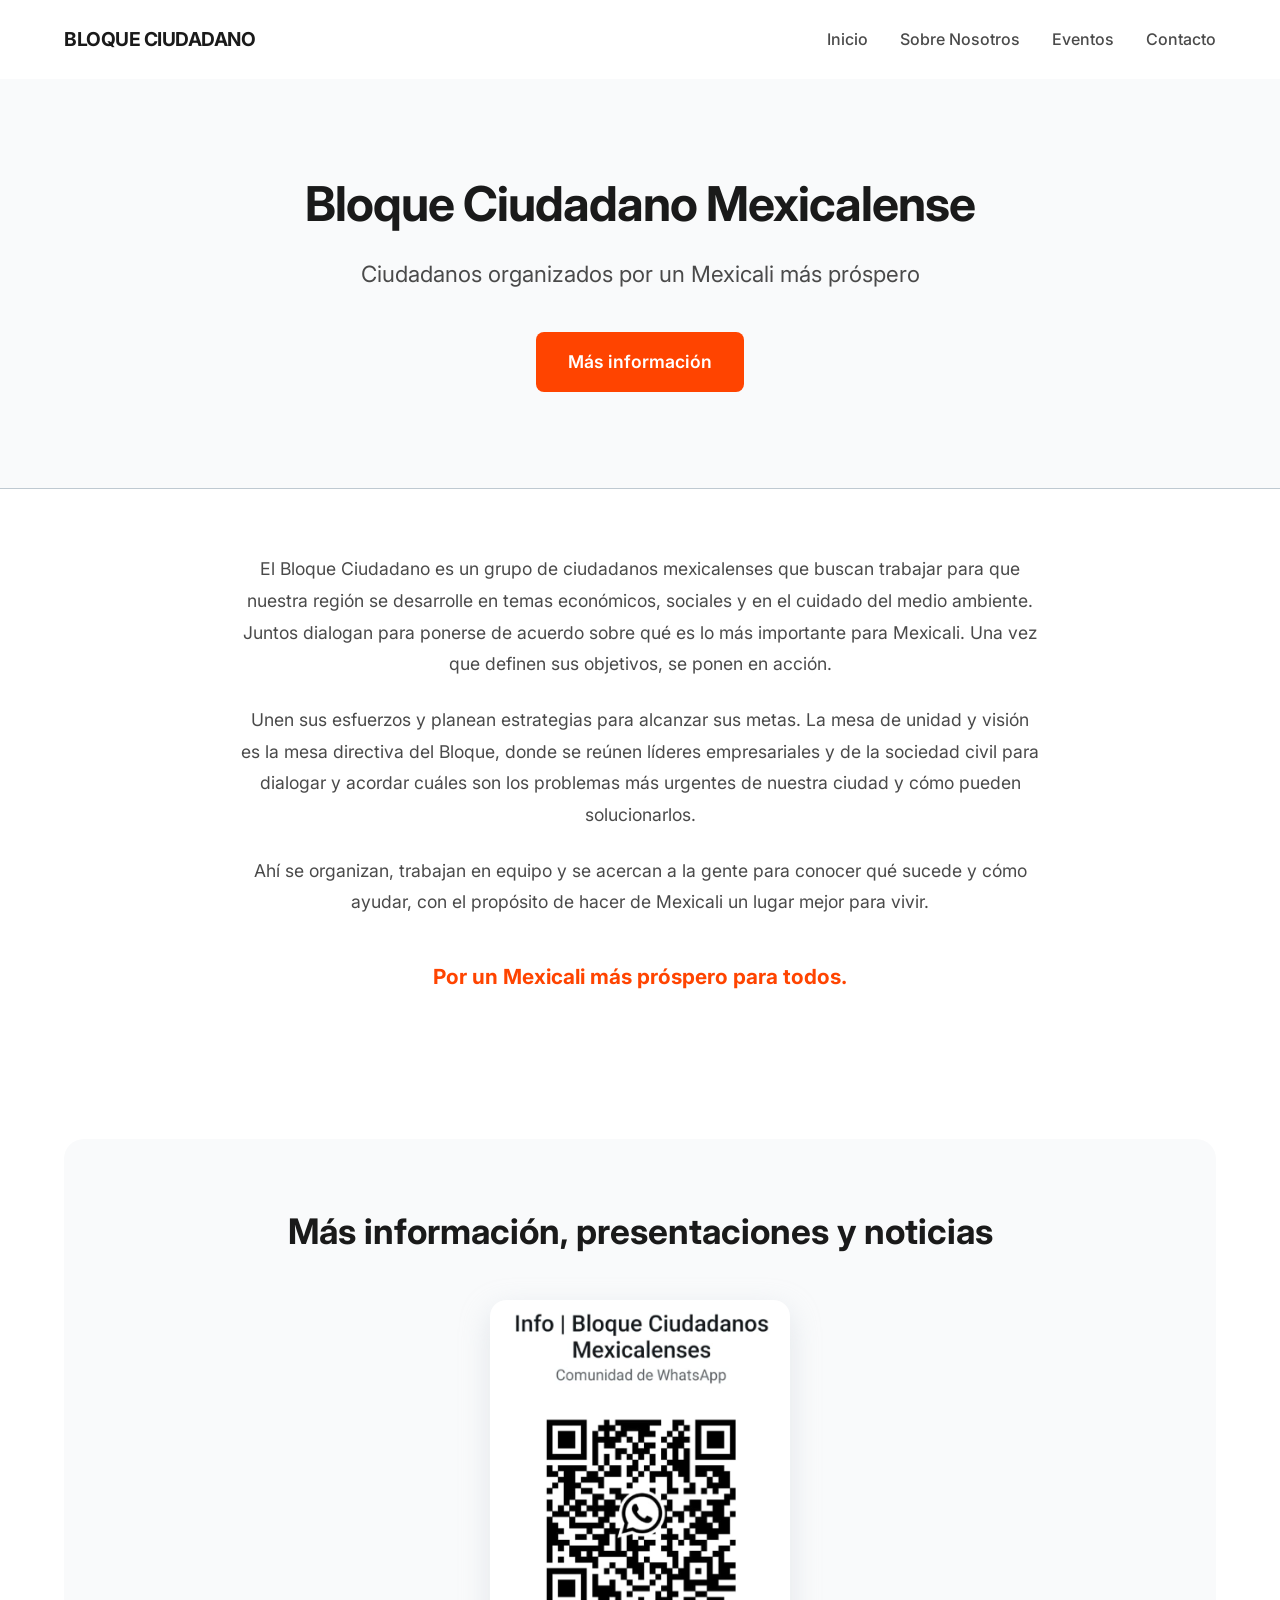
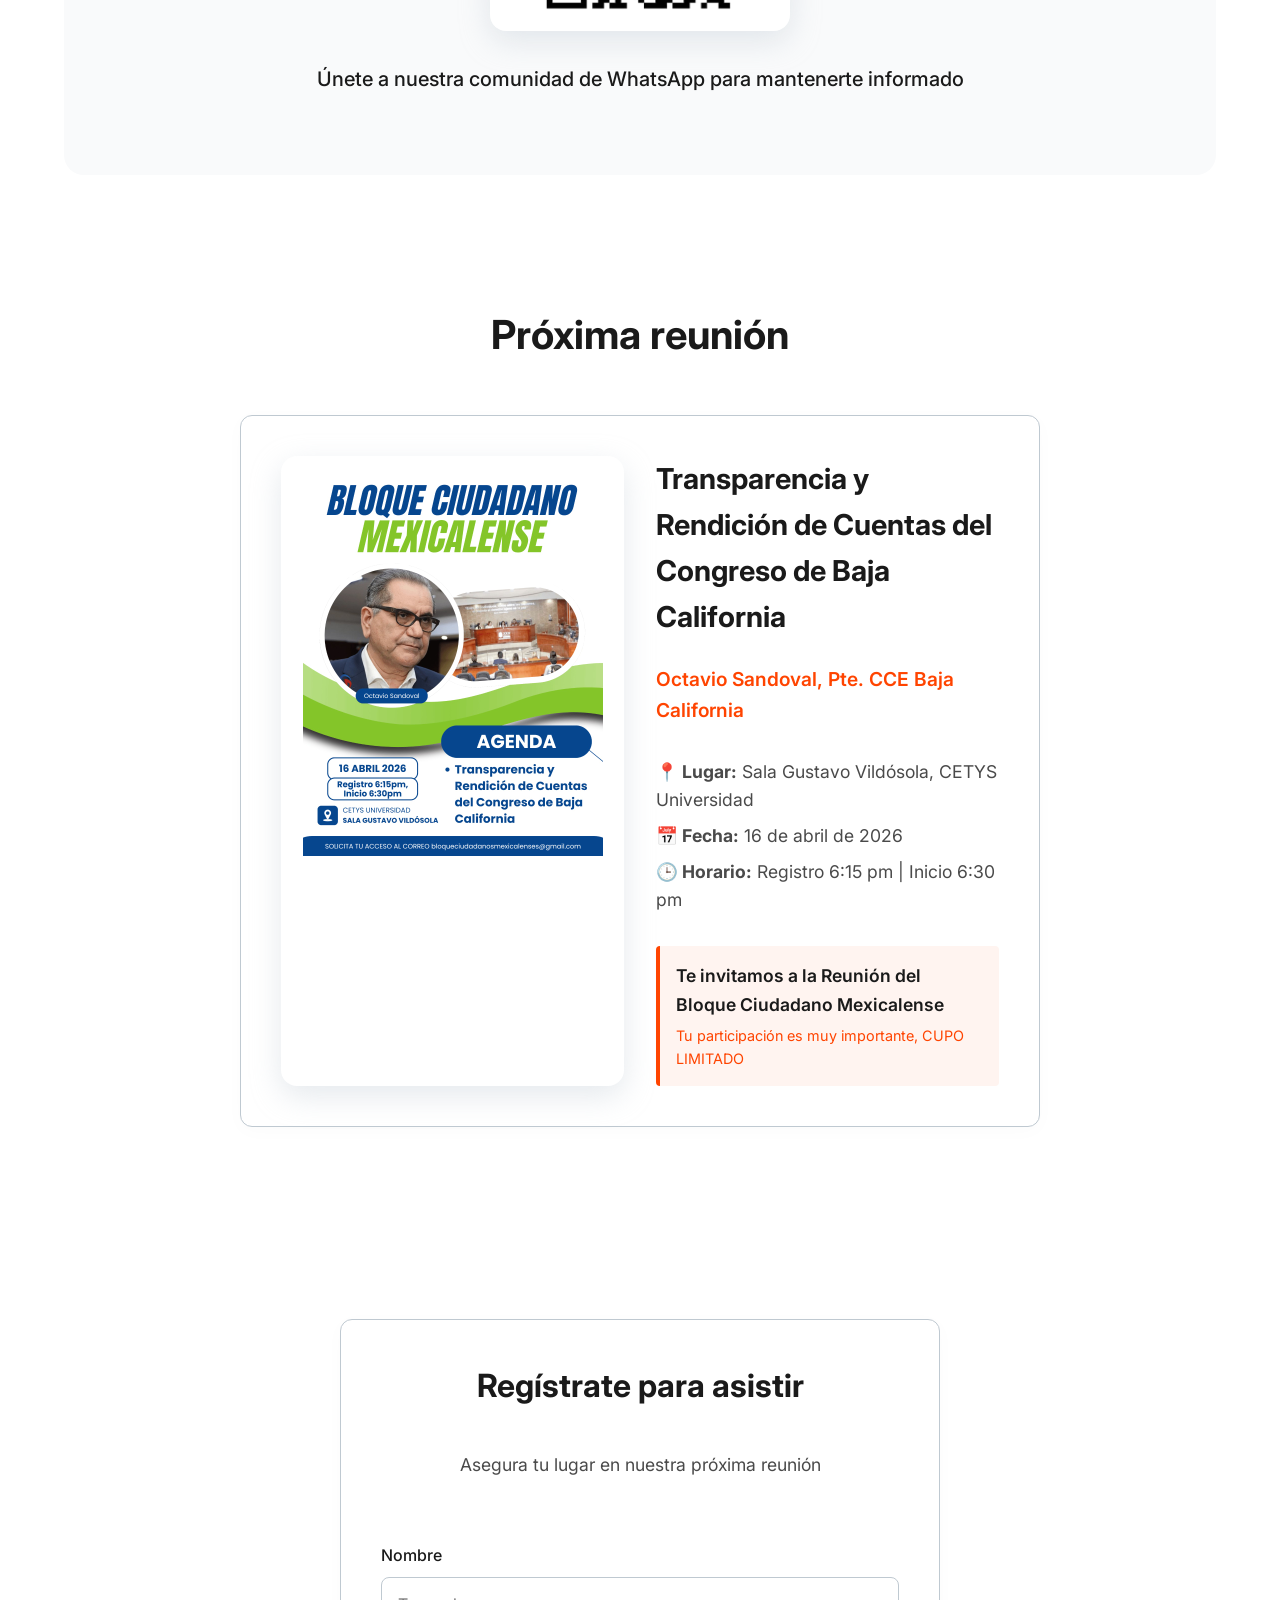
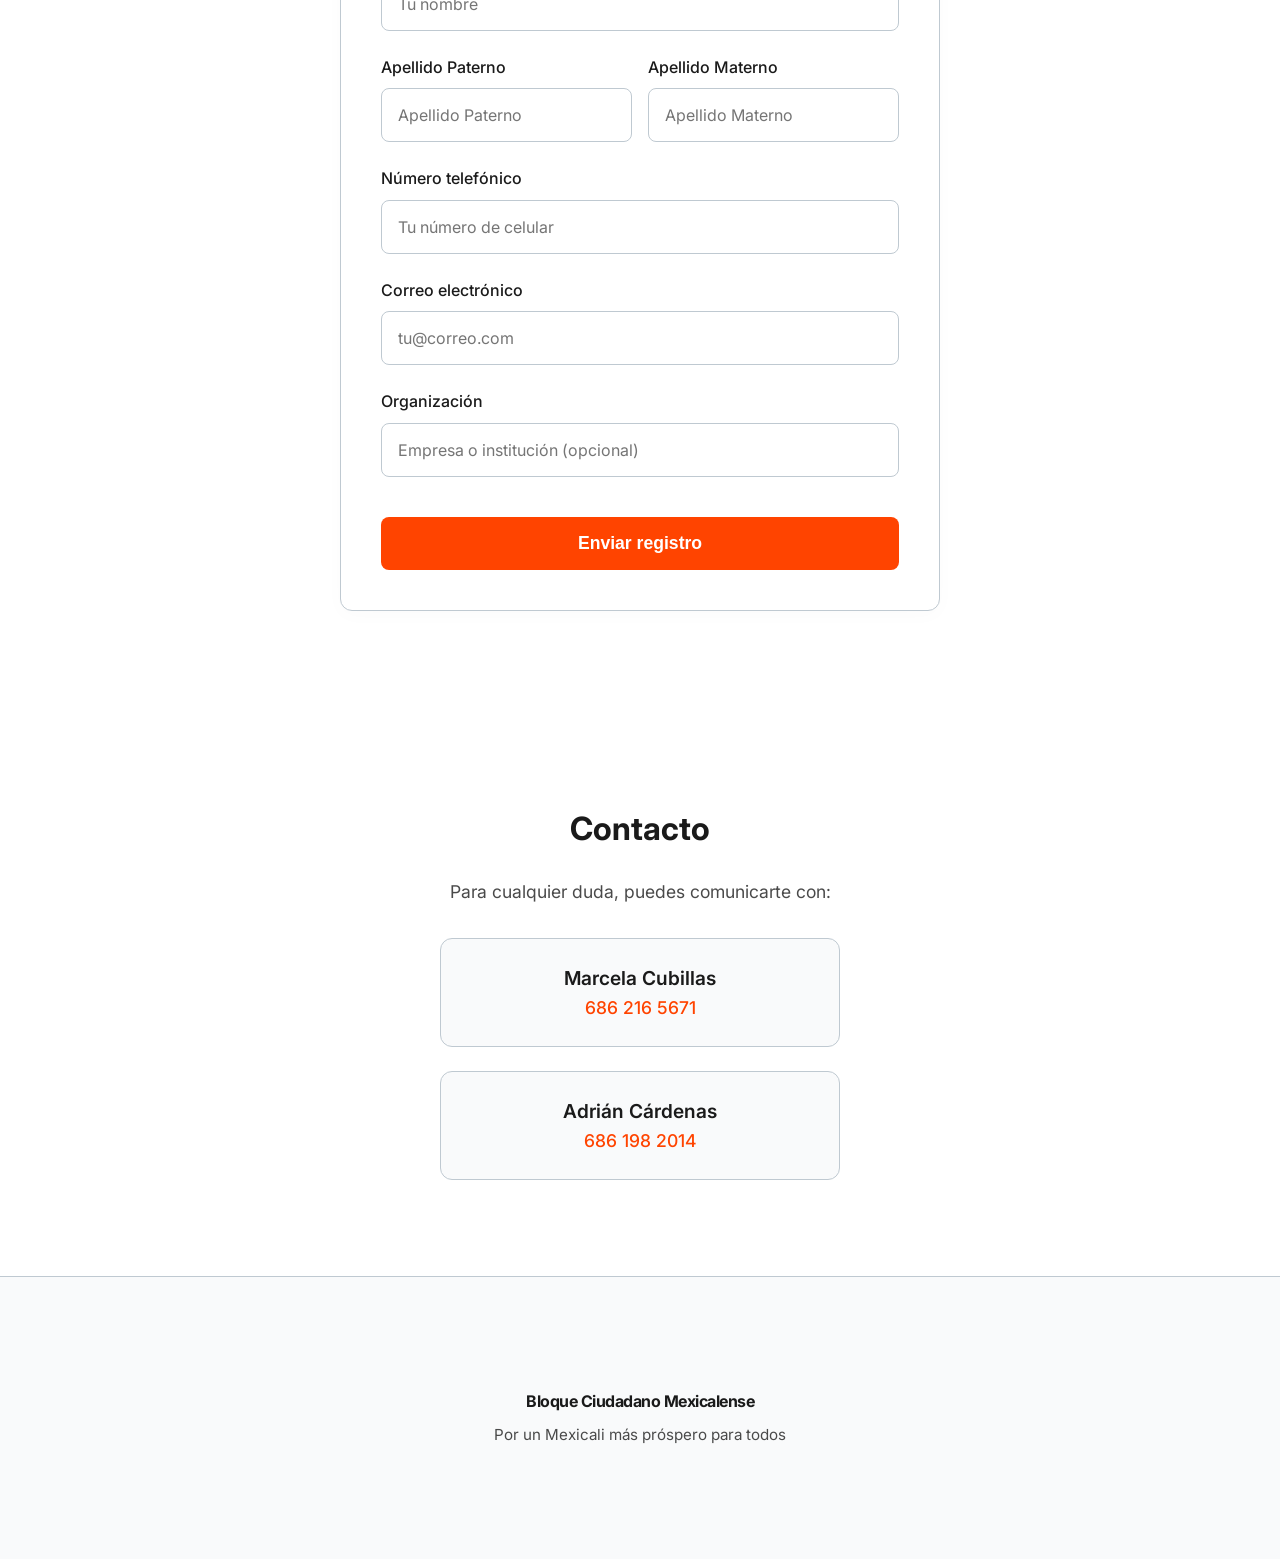
==== bloque invitacion/index.html @ 4a048326 "Add files via upload" ====
<!DOCTYPE html>
<html lang="es">
<head>
  <meta charset="UTF-8">
  <meta name="viewport" content="width=device-width, initial-scale=1.0">
  <title>Bloque Ciudadano Mexicalense</title>
  <meta name="description" content="Ciudadanos organizados por un Mexicali más próspero">
  <link rel="stylesheet" href="./css/index.css">
  <script type="module" src="./js/components.js"></script>
</head>
<body>

  <app-navbar></app-navbar>

  <main>
    <!-- HERO SECTION -->
    <section class="hero text-center" style="padding: 6rem 1rem;">
      <div class="container" style="padding: 0;">
        <h1 style="font-size: 3rem; margin-bottom: 1.5rem; letter-spacing: -1px;">Bloque Ciudadano Mexicalense</h1>
        <p style="font-size: 1.4rem; color: var(--color-text-light); margin-bottom: 2.5rem;">Ciudadanos organizados por un Mexicali más próspero</p>
        <a href="#informacion" class="btn">Más información</a>
      </div>
    </section>

    <!-- DESCRIPCIÓN SECTION -->
    <section id="informacion" class="container text-center">
      <div class="description-text">
        <p>El Bloque Ciudadano es un grupo de ciudadanos mexicalenses que buscan trabajar para que nuestra región se desarrolle en temas económicos, sociales y en el cuidado del medio ambiente. Juntos dialogan para ponerse de acuerdo sobre qué es lo más importante para Mexicali. Una vez que definen sus objetivos, se ponen en acción.</p>
        <p style="margin-top: 1.5rem;">Unen sus esfuerzos y planean estrategias para alcanzar sus metas. La mesa de unidad y visión es la mesa directiva del Bloque, donde se reúnen líderes empresariales y de la sociedad civil para dialogar y acordar cuáles son los problemas más urgentes de nuestra ciudad y cómo pueden solucionarlos.</p>
        <p style="margin-top: 1.5rem;">Ahí se organizan, trabajan en equipo y se acercan a la gente para conocer qué sucede y cómo ayudar, con el propósito de hacer de Mexicali un lugar mejor para vivir.</p>
        <p style="font-weight: 700; font-size: 1.3rem; margin-top: 2.5rem; color: var(--color-accent);">Por un Mexicali más próspero para todos.</p>
      </div>
    </section>

    <div class="spacer"></div>

    <!-- CÓDIGO QR / ASOCIARSE -->
    <section class="container text-center" style="background-color: var(--color-bg-light); border-radius: 20px; padding: 4rem 2rem;">
      <h2 style="font-size: 2.2rem; margin-bottom: 2.5rem;">Más información, presentaciones y noticias</h2>
      <div class="qr-container">
        <img src="qr_bloque_watts.png" alt="Código QR Bloque Ciudadano" loading="lazy">
      </div>
      <p style="font-size: 1.25rem; font-weight: 500; color: var(--color-text-dark); margin-top: 1.5rem;">Únete a nuestra comunidad de WhatsApp para mantenerte informado</p>
    </section>

    <div class="spacer"></div>

    <!-- PRÓXIMA REUNIÓN / EVENTO -->
    <section id="eventos" class="container">
      <h2 class="text-center" style="margin-bottom: 3rem; font-size: 2.5rem;">Próxima reunión</h2>
      
      <div class="card card-horizontal">
        <div class="event-img-container" style="margin: 0; align-self: stretch;">
          <img src="octavio_bloque.jpeg" alt="Octavio Sandoval - Ponente" style="border-radius: 8px;">
        </div>
        <div class="event-info">
          <h3 style="font-size: 1.8rem; margin-bottom: 1.5rem; color: var(--color-text-dark);">Transparencia y Rendición de Cuentas del Congreso de Baja California</h3>
          <p style="font-weight: 600; color: var(--color-accent); font-size: 1.2rem; margin-bottom: 2rem;">Octavio Sandoval, Pte. CCE Baja California</p>
          
          <div style="margin-bottom: 2rem;">
            <p><strong>📍 Lugar:</strong> Sala Gustavo Vildósola, CETYS Universidad</p>
            <p><strong>📅 Fecha:</strong> 16 de abril de 2026</p>
            <p><strong>🕒 Horario:</strong> Registro 6:15 pm | Inicio 6:30 pm</p>
          </div>
          
          <div style="background-color: #FFF4F0; border-left: 4px solid var(--color-accent); padding: 1rem; border-radius: 4px;">
            <p style="margin: 0; color: var(--color-text-dark); font-weight: 600;">Te invitamos a la Reunión del Bloque Ciudadano Mexicalense</p>
            <p style="margin: 0; color: var(--color-accent); font-size: 0.9rem; margin-top: 5px;">Tu participación es muy importante, CUPO LIMITADO</p>
          </div>
        </div>
      </div>
    </section>

    <div class="spacer"></div>

    <!-- FORMULARIO REGISTRO -->
    <section class="container">
      <div class="card" style="max-width: 600px;">
        <h2 class="text-center" style="margin-bottom: 0.5rem;">Regístrate para asistir</h2>
        <p class="text-center" style="margin-bottom: 2rem;">Asegura tu lugar en nuestra próxima reunión</p>
        
        <form action="#" method="POST" id="registro-form">
          <div class="form-group">
            <label for="nombre">Nombre</label>
            <input type="text" id="nombre" name="nombre" class="form-control" required placeholder="Tu nombre">
          </div>
          
          <div style="display: grid; grid-template-columns: 1fr 1fr; gap: 1rem; margin-bottom: 1.5rem;">
            <div class="form-group" style="margin-bottom: 0;">
              <label for="apaterno">Apellido Paterno</label>
              <input type="text" id="apaterno" name="apaterno" class="form-control" required placeholder="Apellido Paterno">
            </div>
            <div class="form-group" style="margin-bottom: 0;">
              <label for="amaterno">Apellido Materno</label>
              <input type="text" id="amaterno" name="amaterno" class="form-control" placeholder="Apellido Materno">
            </div>
          </div>

          <div class="form-group">
            <label for="numero">Número telefónico</label>
            <input type="tel" id="numero" name="numero" class="form-control" required placeholder="Tu número de celular">
          </div>

          <div class="form-group">
            <label for="correo">Correo electrónico</label>
            <input type="email" id="correo" name="correo" class="form-control" required placeholder="tu@correo.com">
          </div>

          <div class="form-group">
            <label for="organizacion">Organización</label>
            <input type="text" id="organizacion" name="organizacion" class="form-control" placeholder="Empresa o institución (opcional)">
          </div>

          <button type="submit" class="btn" style="width: 100%; margin-top: 1rem;">Enviar registro</button>
        </form>
      </div>
    </section>

    <div class="spacer"></div>

    <!-- CONTACTO -->
    <section id="contacto" class="container text-center" style="padding-bottom: 6rem;">
      <h2>Contacto</h2>
      <p style="margin-bottom: 2rem;">Para cualquier duda, puedes comunicarte con:</p>
      
      <div style="display: flex; flex-direction: column; gap: 1.5rem; max-width: 400px; margin: 0 auto;">
        <div style="padding: 1.5rem; background: var(--color-bg-light); border-radius: 12px; border: 1px solid var(--color-secondary);">
          <p style="margin: 0; font-weight: 600; color: var(--color-text-dark); font-size: 1.2rem;">Marcela Cubillas</p>
          <a href="tel:6862165671" style="color: var(--color-accent); font-weight: 500; text-decoration: none; font-size: 1.1rem;">686 216 5671</a>
        </div>
        
        <div style="padding: 1.5rem; background: var(--color-bg-light); border-radius: 12px; border: 1px solid var(--color-secondary);">
          <p style="margin: 0; font-weight: 600; color: var(--color-text-dark); font-size: 1.2rem;">Adrián Cárdenas</p>
          <a href="tel:6861982014" style="color: var(--color-accent); font-weight: 500; text-decoration: none; font-size: 1.1rem;">686 198 2014</a>
        </div>
      </div>
    </section>

  </main>

  <app-footer></app-footer>

</body>
</html>
---- bloque invitacion/css/index.css ----
@import url('https://fonts.googleapis.com/css2?family=Inter:wght@300;400;500;600;700&display=swap');

:root {
  --color-primary: #FFFFFF;
  --color-secondary: #BFC9D1;
  --color-accent: #FF4400;
  --color-accent-hover: #E63D00;
  --color-text-dark: #1A1A1A;
  --color-text-light: #4A4A4A;
  --color-bg-light: #F9FAFB;
  --font-main: 'Inter', sans-serif;
  --border-radius: 8px;
  --transition: all 0.3s ease;
}

* {
  margin: 0;
  padding: 0;
  box-sizing: border-box;
}

body {
  font-family: var(--font-main);
  background-color: var(--color-primary);
  color: var(--color-text-dark);
  line-height: 1.6;
  -webkit-font-smoothing: antialiased;
}

h1, h2, h3, h4 {
  font-weight: 700;
  color: var(--color-text-dark);
  margin-bottom: 1rem;
}

h1 { font-size: 2.5rem; line-height: 1.2; }
h2 { font-size: 2rem; margin-bottom: 1.5rem; }
p { color: var(--color-text-light); margin-bottom: 1rem; font-size: 1.1rem; }

/* Utilities */
.container {
  width: 90%;
  max-width: 1200px;
  margin: 0 auto;
  padding: 4rem 0;
}

.text-center { text-align: center; }
.spacer { height: 4rem; }

/* Buttons */
.btn {
  display: inline-block;
  padding: 1rem 2rem;
  background-color: var(--color-accent);
  color: #fff;
  text-decoration: none;
  font-weight: 600;
  border-radius: var(--border-radius);
  border: none;
  cursor: pointer;
  transition: var(--transition);
  font-size: 1.1rem;
  text-align: center;
}

.btn:hover {
  background-color: var(--color-accent-hover);
  transform: translateY(-2px);
  box-shadow: 0 4px 12px rgba(255, 68, 0, 0.2);
}

/* Navbar */
.navbar-container {
  display: flex;
  justify-content: space-between;
  align-items: center;
  padding: 1.5rem 0;
}

.nav-brand {
  font-weight: 700;
  font-size: 1.2rem;
  color: var(--color-text-dark);
  text-decoration: none;
  letter-spacing: -0.5px;
}

.nav-links {
  display: flex;
  gap: 2rem;
}

.nav-links a {
  text-decoration: none;
  color: var(--color-text-light);
  font-weight: 500;
  transition: var(--transition);
}

.nav-links a:hover {
  color: var(--color-accent);
}

/* Mobile Menu */
.menu-toggle {
  display: none;
  background: none;
  border: none;
  font-size: 1.5rem;
  cursor: pointer;
  color: var(--color-text-dark);
}

@media (max-width: 768px) {
  .nav-links {
    display: none;
    flex-direction: column;
    position: absolute;
    top: 70px;
    left: 0;
    width: 100%;
    background-color: #fff;
    padding: 2rem;
    box-shadow: 0 10px 15px rgba(0,0,0,0.05);
    text-align: center;
    border-top: 1px solid var(--color-secondary);
  }
  .nav-links.active {
    display: flex;
  }
  .menu-toggle {
    display: block;
  }
  h1 { font-size: 2rem; }
  h2 { font-size: 1.75rem; }
}

/* Hero Section */
.hero {
  padding: 8rem 0 6rem;
  background-color: var(--color-bg-light);
  border-bottom: 1px solid var(--color-secondary);
}

.hero p {
  font-size: 1.25rem;
  max-width: 600px;
  margin: 0 auto 2rem;
}

/* Description Section */
.description-text {
  max-width: 800px;
  margin: 0 auto;
  font-size: 1.2rem;
  line-height: 1.8;
  color: var(--color-text-dark);
}

/* Feature Images */
.qr-container, .event-img-container {
  max-width: 300px;
  margin: 0 auto 2rem;
  border-radius: 16px;
  overflow: hidden;
  box-shadow: 0 10px 30px rgba(191, 201, 209, 0.4);
}

.qr-container img, .event-img-container img {
  width: 100%;
  border-radius: 16px;
  display: block;
}

.event-img-container {
  max-width: 100%;
}

.event-img-container img {
  object-fit: contain;
  width: 100%;
  height: auto;
  max-height: 400px;
}

/* Cards */
.card {
  background: #fff;
  border: 1px solid var(--color-secondary);
  border-radius: 12px;
  padding: 2.5rem;
  max-width: 800px;
  margin: 0 auto;
  box-shadow: 0 4px 20px rgba(0,0,0,0.02);
  display: flex;
  flex-direction: column;
  gap: 2rem;
}

@media (min-width: 768px) {
  .card-horizontal {
    flex-direction: row;
    align-items: center;
  }
  .card-horizontal > div {
    flex: 1;
  }
}

.event-info p {
  margin-bottom: 0.5rem;
}

/* Forms */
.form-group {
  margin-bottom: 1.5rem;
  text-align: left;
}

.form-group label {
  display: block;
  margin-bottom: 0.5rem;
  font-weight: 500;
  color: var(--color-text-dark);
}

.form-control {
  width: 100%;
  padding: 1rem;
  border: 1px solid var(--color-secondary);
  border-radius: var(--border-radius);
  font-family: var(--font-main);
  font-size: 1rem;
  transition: var(--transition);
}

.form-control:focus {
  outline: none;
  border-color: var(--color-accent);
  box-shadow: 0 0 0 3px rgba(255, 68, 0, 0.1);
}

/* Footer */
footer {
  background-color: var(--color-bg-light);
  border-top: 1px solid var(--color-secondary);
  padding: 3rem 0;
  text-align: center;
}

footer p {
  margin: 0;
  font-size: 0.95rem;
}
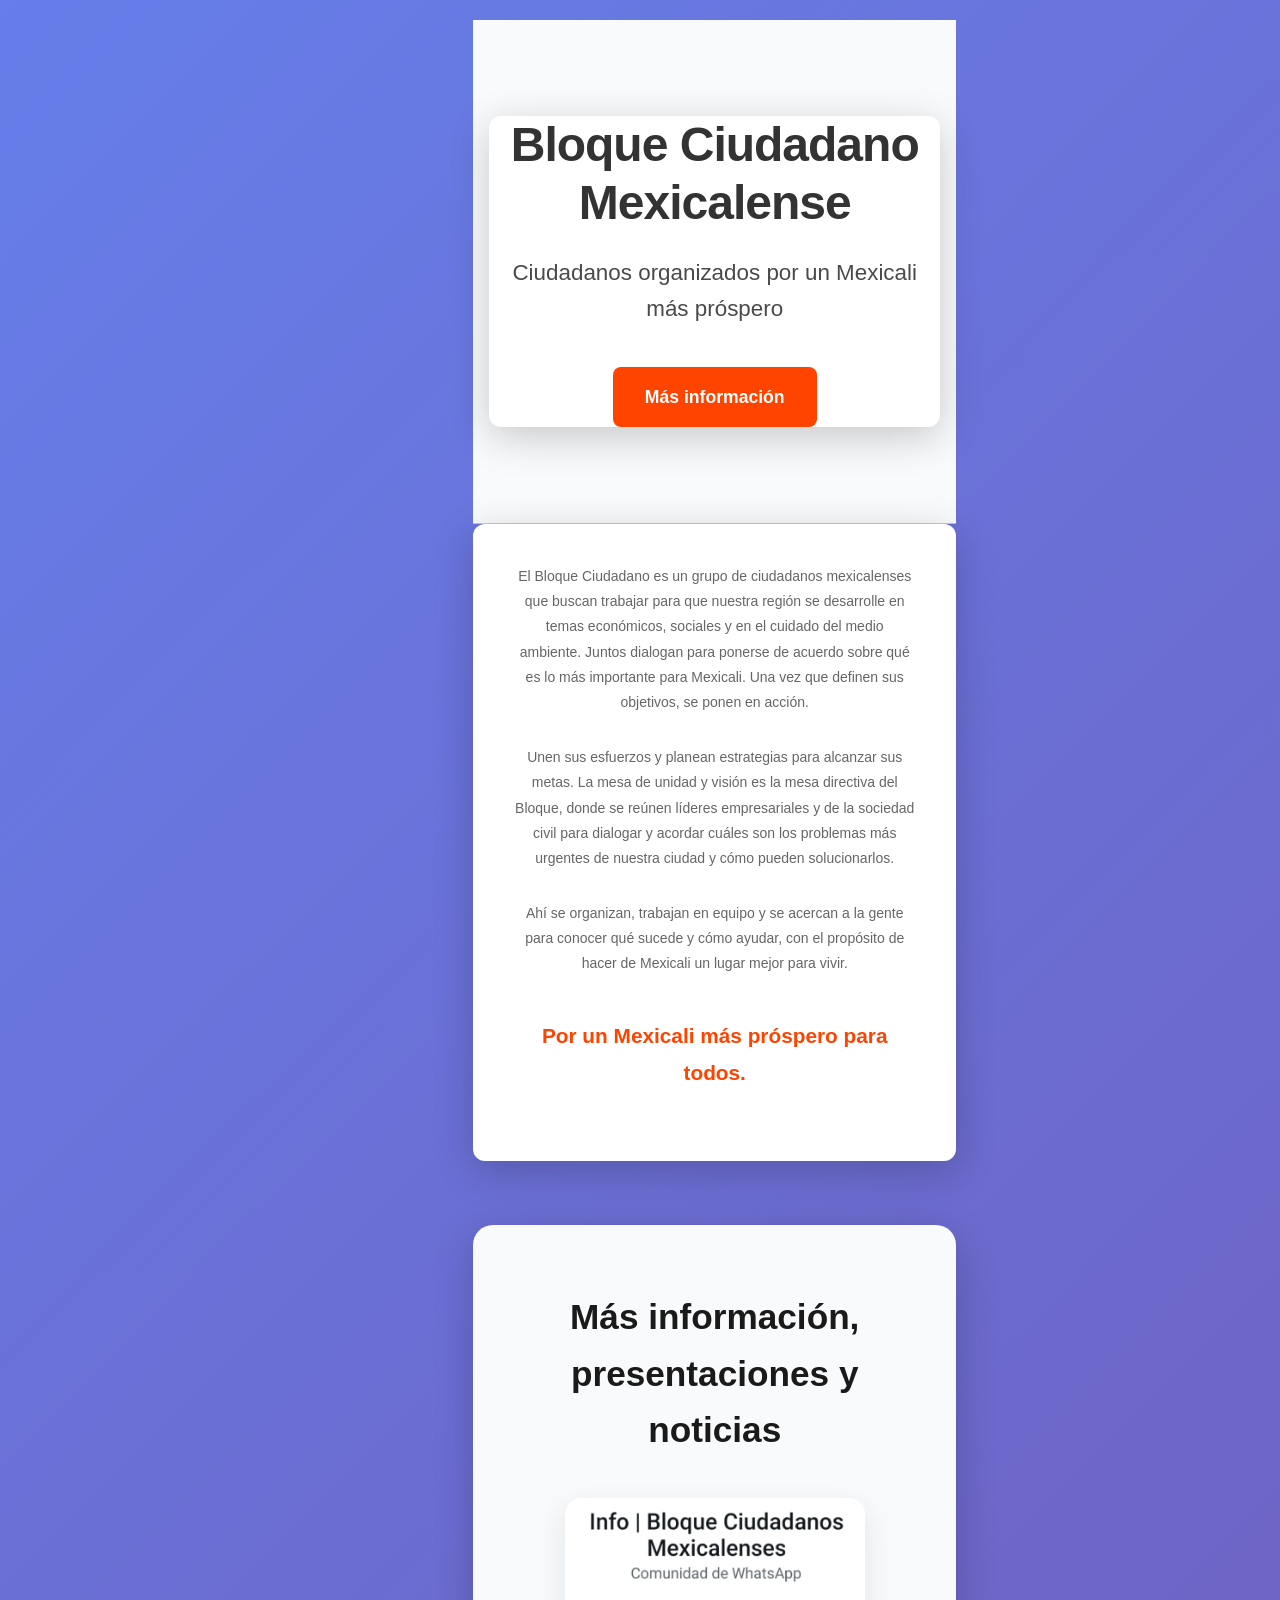
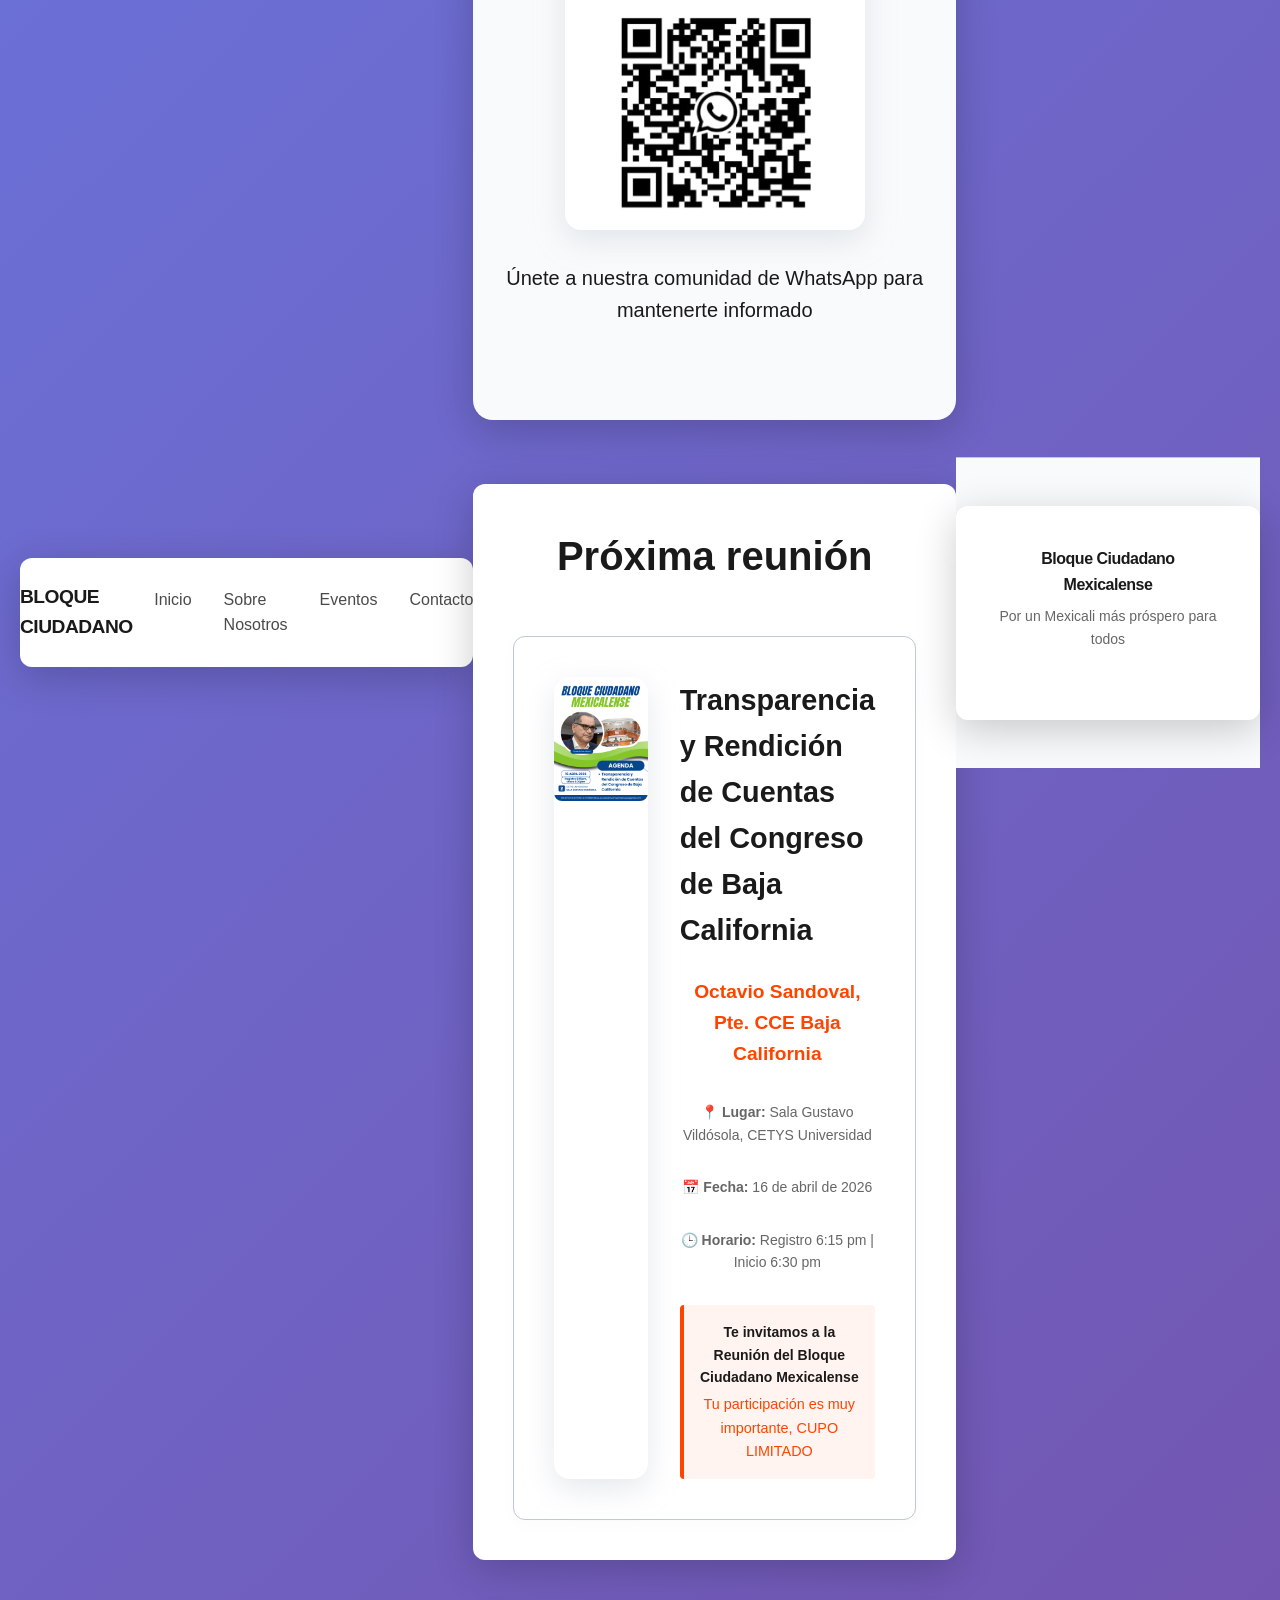
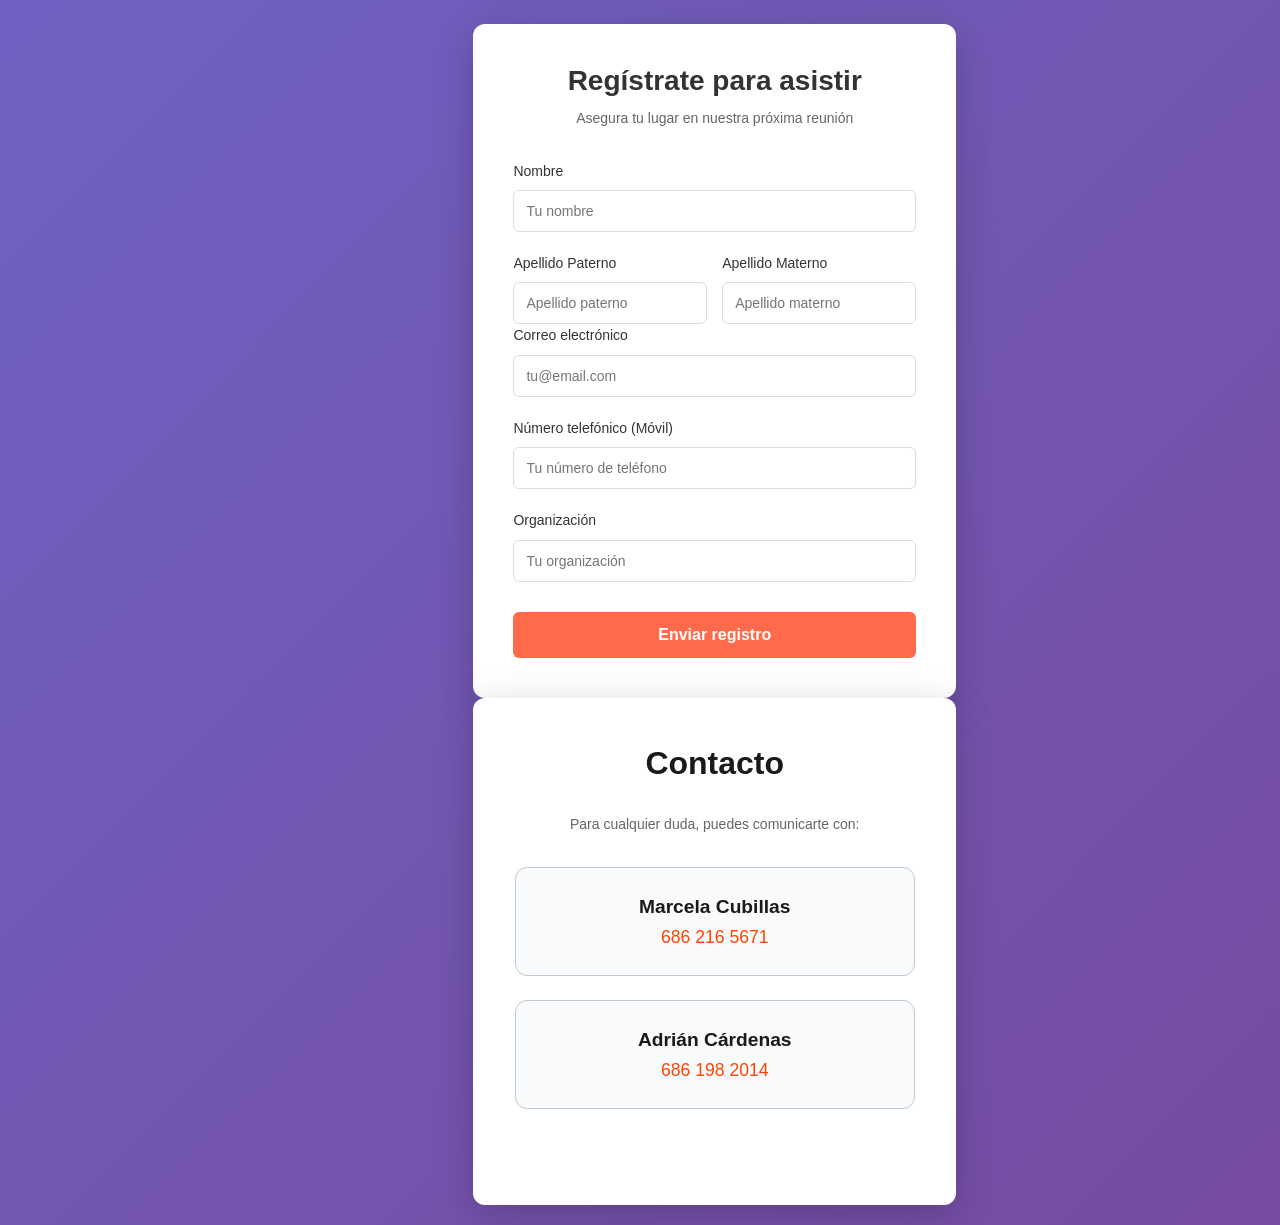
==== commit feab88ed: "Update index.html" ====
--- a/bloque invitacion/index.html
+++ b/bloque invitacion/index.html
@@ -74,49 +74,234 @@
     <div class="spacer"></div>
 
     <!-- FORMULARIO REGISTRO -->
-    <section class="container">
-      <div class="card" style="max-width: 600px;">
-        <h2 class="text-center" style="margin-bottom: 0.5rem;">Regístrate para asistir</h2>
-        <p class="text-center" style="margin-bottom: 2rem;">Asegura tu lugar en nuestra próxima reunión</p>
+   <!DOCTYPE html>
+<html lang="es">
+<head>
+    <meta charset="UTF-8">
+    <meta name="viewport" content="width=device-width, initial-scale=1.0">
+    <title>Formulario de Registro - Bloque Ciudadano</title>
+    <style>
+        * {
+            margin: 0;
+            padding: 0;
+            box-sizing: border-box;
+        }
+
+        body {
+            font-family: -apple-system, BlinkMacSystemFont, 'Segoe UI', Roboto, 'Helvetica Neue', Arial, sans-serif;
+            background: linear-gradient(135deg, #667eea 0%, #764ba2 100%);
+            min-height: 100vh;
+            display: flex;
+            align-items: center;
+            justify-content: center;
+            padding: 20px;
+        }
+
+        .container {
+            background: white;
+            border-radius: 12px;
+            box-shadow: 0 10px 40px rgba(0, 0, 0, 0.2);
+            max-width: 500px;
+            width: 100%;
+            padding: 40px;
+        }
+
+        .container h1 {
+            font-size: 28px;
+            margin-bottom: 10px;
+            color: #333;
+            text-align: center;
+        }
+
+        .container p {
+            text-align: center;
+            color: #666;
+            margin-bottom: 30px;
+            font-size: 14px;
+        }
+
+        .form-group {
+            margin-bottom: 20px;
+        }
+
+        .form-group label {
+            display: block;
+            margin-bottom: 8px;
+            color: #333;
+            font-weight: 500;
+            font-size: 14px;
+        }
+
+        .form-group input {
+            width: 100%;
+            padding: 12px;
+            border: 1px solid #ddd;
+            border-radius: 6px;
+            font-size: 14px;
+            transition: border-color 0.3s;
+            font-family: inherit;
+        }
+
+        .form-group input:focus {
+            outline: none;
+            border-color: #667eea;
+            box-shadow: 0 0 0 3px rgba(102, 126, 234, 0.1);
+        }
+
+        .form-row {
+            display: grid;
+            grid-template-columns: 1fr 1fr;
+            gap: 15px;
+        }
+
+        .form-row .form-group {
+            margin-bottom: 0;
+        }
+
+        button {
+            width: 100%;
+            padding: 14px;
+            background: #ff6b4a;
+            color: white;
+            border: none;
+            border-radius: 6px;
+            font-size: 16px;
+            font-weight: 600;
+            cursor: pointer;
+            transition: background 0.3s;
+            margin-top: 10px;
+        }
+
+        button:hover {
+            background: #ff5535;
+        }
+
+        button:disabled {
+            background: #ccc;
+            cursor: not-allowed;
+        }
+
+        .message {
+            margin-top: 15px;
+            padding: 12px;
+            border-radius: 6px;
+            text-align: center;
+            font-size: 14px;
+            display: none;
+        }
+
+        .message.success {
+            background: #d4edda;
+            color: #155724;
+            border: 1px solid #c3e6cb;
+            display: block;
+        }
+
+        .message.error {
+            background: #f8d7da;
+            color: #721c24;
+            border: 1px solid #f5c6cb;
+            display: block;
+        }
+    </style>
+</head>
+<body>
+    <div class="container">
+        <h1>Regístrate para asistir</h1>
+        <p>Asegura tu lugar en nuestra próxima reunión</p>
+
+        <form id="formulario">
+            <div class="form-group">
+                <label for="nombre">Nombre</label>
+                <input type="text" id="nombre" name="nombre" placeholder="Tu nombre" required>
+            </div>
+
+            <div class="form-row">
+                <div class="form-group">
+                    <label for="apellidoPaterno">Apellido Paterno</label>
+                    <input type="text" id="apellidoPaterno" name="apellidoPaterno" placeholder="Apellido paterno" required>
+                </div>
+                <div class="form-group">
+                    <label for="apellidoMaterno">Apellido Materno</label>
+                    <input type="text" id="apellidoMaterno" name="apellidoMaterno" placeholder="Apellido materno" required>
+                </div>
+            </div>
+
+            <div class="form-group">
+                <label for="correo">Correo electrónico</label>
+                <input type="email" id="correo" name="correo" placeholder="tu@email.com" required>
+            </div>
+
+            <div class="form-group">
+                <label for="movil">Número telefónico (Móvil)</label>
+                <input type="tel" id="movil" name="movil" placeholder="Tu número de teléfono" required>
+            </div>
+
+            <div class="form-group">
+                <label for="organizacion">Organización</label>
+                <input type="text" id="organizacion" name="organizacion" placeholder="Tu organización" required>
+            </div>
+
+            <button type="submit" id="boton">Enviar registro</button>
+            <div id="mensaje" class="message"></div>
+        </form>
+    </div>
+
+    <script>
+        const formulario = document.getElementById('formulario');
+        const boton = document.getElementById('boton');
+        const mensaje = document.getElementById('mensaje');
         
-        <form action="#" method="POST" id="registro-form">
-          <div class="form-group">
-            <label for="nombre">Nombre</label>
-            <input type="text" id="nombre" name="nombre" class="form-control" required placeholder="Tu nombre">
-          </div>
-          
-          <div style="display: grid; grid-template-columns: 1fr 1fr; gap: 1rem; margin-bottom: 1.5rem;">
-            <div class="form-group" style="margin-bottom: 0;">
-              <label for="apaterno">Apellido Paterno</label>
-              <input type="text" id="apaterno" name="apaterno" class="form-control" required placeholder="Apellido Paterno">
-            </div>
-            <div class="form-group" style="margin-bottom: 0;">
-              <label for="amaterno">Apellido Materno</label>
-              <input type="text" id="amaterno" name="amaterno" class="form-control" placeholder="Apellido Materno">
-            </div>
-          </div>
-
-          <div class="form-group">
-            <label for="numero">Número telefónico</label>
-            <input type="tel" id="numero" name="numero" class="form-control" required placeholder="Tu número de celular">
-          </div>
-
-          <div class="form-group">
-            <label for="correo">Correo electrónico</label>
-            <input type="email" id="correo" name="correo" class="form-control" required placeholder="tu@correo.com">
-          </div>
-
-          <div class="form-group">
-            <label for="organizacion">Organización</label>
-            <input type="text" id="organizacion" name="organizacion" class="form-control" placeholder="Empresa o institución (opcional)">
-          </div>
-
-          <button type="submit" class="btn" style="width: 100%; margin-top: 1rem;">Enviar registro</button>
-        </form>
-      </div>
-    </section>
-
-    <div class="spacer"></div>
+        // REEMPLAZA ESTA URL CON LA DE TU GOOGLE APPS SCRIPT
+        const URL_GOOGLE = 'AQUI_VA_TU_URL_DE_GOOGLE_APPS_SCRIPT';
+
+        formulario.addEventListener('submit', async (e) => {
+            e.preventDefault();
+            
+            const datos = {
+                nombre: document.getElementById('nombre').value,
+                apellidoPaterno: document.getElementById('apellidoPaterno').value,
+                apellidoMaterno: document.getElementById('apellidoMaterno').value,
+                correo: document.getElementById('correo').value,
+                movil: document.getElementById('movil').value,
+                organizacion: document.getElementById('organizacion').value
+            };
+
+            boton.disabled = true;
+            boton.textContent = 'Enviando...';
+            mensaje.textContent = '';
+            mensaje.classList.remove('success', 'error');
+
+            try {
+                const response = await fetch(URL_GOOGLE, {
+                    method: 'POST',
+                    mode: 'no-cors',
+                    headers: {
+                        'Content-Type': 'application/json'
+                    },
+                    body: JSON.stringify(datos)
+                });
+
+                mensaje.textContent = '✅ ¡Registro guardado correctamente! Nos vemos pronto.';
+                mensaje.classList.add('success');
+                formulario.reset();
+                
+                setTimeout(() => {
+                    boton.disabled = false;
+                    boton.textContent = 'Enviar registro';
+                }, 3000);
+
+            } catch (error) {
+                console.error('Error:', error);
+                mensaje.textContent = '❌ Error al enviar. Intenta de nuevo.';
+                mensaje.classList.add('error');
+                boton.disabled = false;
+                boton.textContent = 'Enviar registro';
+            }
+        });
+    </script>
+</body>
+</html>
 
     <!-- CONTACTO -->
     <section id="contacto" class="container text-center" style="padding-bottom: 6rem;">
